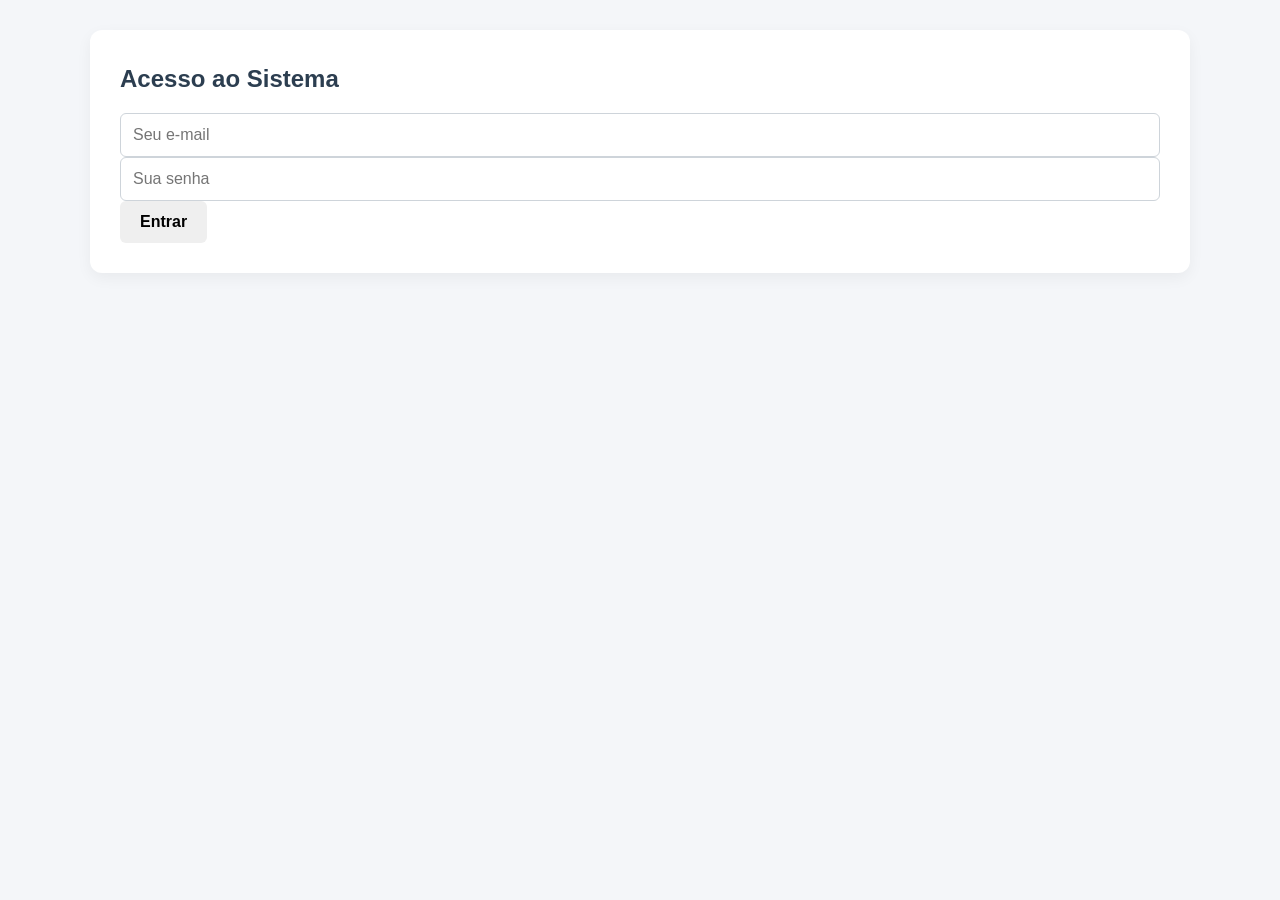
==== index.html @ d8c4f43a "first commit" ====
<!DOCTYPE html>
<html lang="pt-br">
<head>
    <meta charset="UTF-8">
    <title>Login - Marcenaria</title>
    <link rel="stylesheet" href="css/style.css">
</head>
<body>
    <div class="container">
        <h2>Acesso ao Sistema</h2>
        <form id="formLogin">
            <input type="email" id="email" placeholder="Seu e-mail" required>
            <input type="password" id="senha" placeholder="Sua senha" required>
            <button type="submit">Entrar</button>
        </form>
        <p id="mensagem" style="color: red; text-align: center;"></p>
    </div>
    
    <script src="js/config.js"></script>
    <script src="js/login.js"></script>
</body>
</html>
---- css/style.css ----
/* =========================================
   1. RESET E CONFIGURAÇÕES GERAIS
   ========================================= */
* {
    box-sizing: border-box;
    margin: 0;
    padding: 0;
    font-family: 'Segoe UI', Roboto, Helvetica, Arial, sans-serif;
}

body {
    background-color: #f4f6f9; /* Cinza suave e moderno */
    color: #333;
    line-height: 1.6;
    -webkit-font-smoothing: antialiased;
}

h1, h2, h3, h4 {
    color: #2c3e50;
    margin-bottom: 15px;
    font-weight: 600;
}

hr {
    border: 0;
    height: 1px;
    background: #e1e4e8;
    margin: 20px 0;
}

/* Container Principal (Centralizado) */
.container {
    max-width: 1100px;
    margin: 30px auto;
    padding: 30px;
    background: white;
    border-radius: 12px;
    box-shadow: 0 5px 15px rgba(0,0,0,0.05);
}

/* =========================================
   2. BOTÕES (Padronizados)
   ========================================= */
button {
    padding: 12px 20px;
    border: none;
    border-radius: 6px;
    cursor: pointer;
    font-size: 1rem;
    font-weight: 600;
    transition: all 0.2s ease;
    display: inline-flex;
    align-items: center;
    justify-content: center;
}

button:hover {
    opacity: 0.9;
    transform: translateY(-1px);
    box-shadow: 0 2px 5px rgba(0,0,0,0.1);
}

/* Variantes de Cores */
.btn-primary { background-color: #6610f2; color: white; }
.btn-success { background-color: #28a745; color: white; }
.btn-danger  { background-color: #dc3545; color: white; }
.btn-secondary { background-color: #6c757d; color: white; }
.btn-info    { background-color: #17a2b8; color: white; }

/* Tamanhos */
.btn-small { 
    padding: 8px 15px; 
    font-size: 0.9rem; 
    width: auto; 
}

.btn-large { 
    width: 100%; 
    padding: 15px; 
    font-size: 1.2rem; 
    text-transform: uppercase; 
    letter-spacing: 0.5px;
    margin-top: 10px;
}

.width-auto { width: auto !important; }

/* =========================================
   3. FORMULÁRIOS (Inputs e Labels)
   ========================================= */
.form-group {
    margin-bottom: 15px;
}

label {
    display: block;
    margin-bottom: 6px;
    font-weight: 600;
    font-size: 0.9rem;
    color: #555;
}

input, select, textarea {
    width: 100%;
    padding: 12px;
    border: 1px solid #ced4da;
    border-radius: 6px;
    font-size: 1rem;
    background-color: #fff;
    transition: border-color 0.2s;
}

input:focus, select:focus, textarea:focus {
    border-color: #6610f2;
    outline: none;
    box-shadow: 0 0 0 3px rgba(102, 16, 242, 0.1);
}

/* =========================================
   4. LAYOUT DE GRID (Para o Novo Orçamento)
   ========================================= */

/* Cabeçalho da página (Título e Botão Voltar) */
.page-header {
    display: flex;
    justify-content: space-between;
    align-items: center;
    margin-bottom: 20px;
    flex-wrap: wrap; /* Quebra linha no celular */
    gap: 10px;
}

/* Cartões brancos para agrupar campos */
.card-section {
    background: #fff;
    padding: 25px;
    margin-bottom: 25px;
    border-radius: 8px;
    border: 1px solid #eaeaea;
}

.bg-highlight {
    background-color: #f8f9fa; /* Fundo levemente cinza para destaque */
    border: 1px dashed #ced4da;
}

.section-title {
    border-bottom: 2px solid #eee;
    padding-bottom: 10px;
    margin-bottom: 20px;
    color: #2c3e50;
}

/* Grid de 2 Colunas */
.form-grid-2 {
    display: grid;
    grid-template-columns: 1fr 1fr;
    gap: 20px;
    margin-bottom: 10px;
}

/* Grid Personalizado para adicionar itens (Titulo Grande | Qtd Pequena | Valor Médio) */
.form-grid-custom-item {
    display: grid;
    grid-template-columns: 3fr 0.8fr 1.5fr; 
    gap: 15px;
    margin-bottom: 15px;
}

/* =========================================
   5. TABELAS E TOTAIS
   ========================================= */
.table-container {
    overflow-x: auto; /* Permite rolagem horizontal no celular */
    margin-top: 20px;
    border: 1px solid #ddd;
    border-radius: 8px;
}

table {
    width: 100%;
    border-collapse: collapse;
    background: white;
    min-width: 600px; /* Garante que a tabela não esmague no mobile */
}

th, td {
    padding: 15px;
    border-bottom: 1px solid #eee;
    text-align: left;
}

th {
    background-color: #343a40;
    color: white;
    font-weight: 600;
    text-transform: uppercase;
    font-size: 0.85rem;
}

tr:nth-child(even) { background-color: #f9f9f9; }

.text-center { text-align: center; }
.text-right { text-align: right; }

/* Caixa de Total */
.total-box {
    background-color: #343a40;
    color: white;
    padding: 20px;
    text-align: right;
    border-radius: 8px;
    margin-top: 20px;
    display: flex;
    justify-content: flex-end;
    align-items: center;
    gap: 15px;
    font-size: 1.2rem;
}

.valor-destaque {
    font-size: 1.8rem;
    font-weight: 800;
    color: #28a745; /* Verde Sucesso */
}

/* =========================================
   6. ESTILOS DO DASHBOARD (Página Principal)
   ========================================= */
.grid-orcamentos {
    display: grid;
    grid-template-columns: repeat(auto-fill, minmax(300px, 1fr)); 
    gap: 25px;
    margin-top: 20px;
}

.card-orcamento {
    background: #fff;
    border: 1px solid #e1e4e8;
    border-radius: 12px;
    padding: 25px;
    box-shadow: 0 2px 8px rgba(0,0,0,0.04);
    border-left: 6px solid #ccc; 
    display: flex;
    flex-direction: column;
    justify-content: space-between;
    transition: all 0.3s ease;
    min-height: 220px;
}

.card-orcamento:hover { 
    transform: translateY(-5px); 
    box-shadow: 0 12px 24px rgba(0,0,0,0.1); 
}

/* Status e Cores do Dashboard */
.status-Em.Analise { border-left-color: #ffc107 !important; }
.status-Aprovado { border-left-color: #28a745 !important; }
.status-Rejeitado { border-left-color: #dc3545 !important; }

.status-badge {
    padding: 5px 12px;
    border-radius: 20px;
    font-size: 0.75rem;
    font-weight: 700;
    text-transform: uppercase;
    display: inline-block;
}

.status-badge.status-Em.Analise { background-color: #fff3cd; color: #856404; }
.status-badge.status-Aprovado { background-color: #d4edda; color: #155724; }
.status-badge.status-Rejeitado { background-color: #f8d7da; color: #721c24; }

.card-price {
    font-size: 1.8rem;
    font-weight: 800;
    color: #333;
    margin: 15px 0;
}

/* =========================================
   7. MODAL (Janela Flutuante)
   ========================================= */
.modal {
    display: none; 
    position: fixed; 
    z-index: 1000; 
    left: 0; top: 0;
    width: 100%; height: 100%; 
    background-color: rgba(0,0,0,0.5);
    backdrop-filter: blur(2px); /* Efeito de desfoque no fundo */
}

.modal-content {
    background-color: #fefefe;
    margin: 10vh auto; /* 10% do topo */
    padding: 30px;
    border: 0;
    width: 90%;
    max-width: 500px;
    border-radius: 12px;
    box-shadow: 0 10px 30px rgba(0,0,0,0.3);
    position: relative;
    animation: modalFadeIn 0.3s;
}

@keyframes modalFadeIn {
    from { opacity: 0; transform: translateY(-20px); }
    to { opacity: 1; transform: translateY(0); }
}

.close {
    color: #aaa;
    position: absolute;
    top: 15px;
    right: 20px;
    font-size: 28px;
    font-weight: bold;
    cursor: pointer;
    transition: color 0.2s;
}
.close:hover { color: #333; }

/* =========================================
   8. RESPONSIVIDADE (Mobile)
   ========================================= */
@media (max-width: 768px) {
    .container {
        padding: 15px;
        margin: 10px auto;
    }

    /* Transforma grids em coluna única no celular */
    .form-grid-2, 
    .form-grid-custom-item {
        grid-template-columns: 1fr;
        gap: 15px;
    }

    .btn-small {
        width: 100%; /* Botão voltar ocupa a largura toda no celular */
        margin-top: 10px;
    }

    .total-box {
        flex-direction: column;
        align-items: flex-end;
    }
}
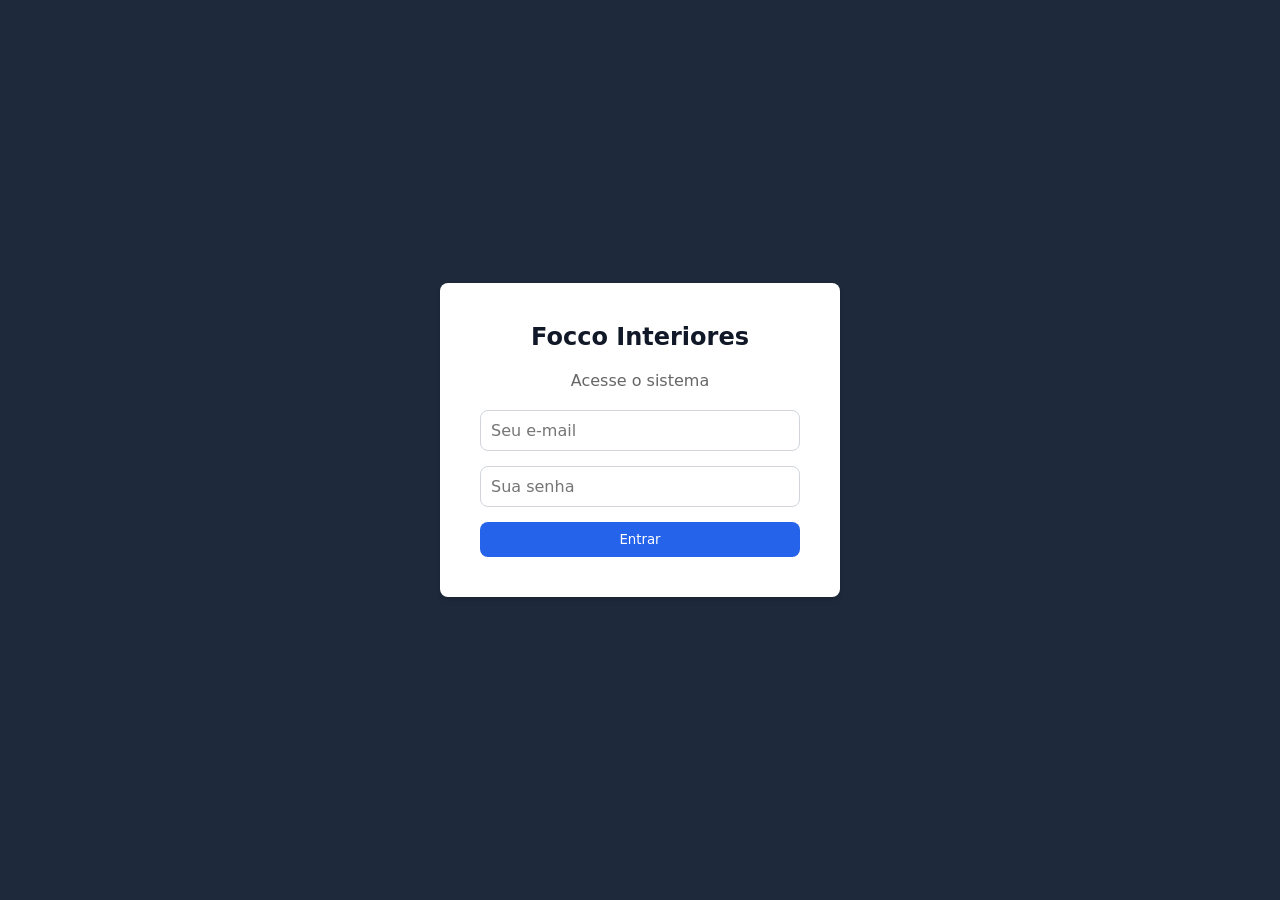
==== commit c485497e: "Iniciando projeto" ====
--- a/index.html
+++ b/index.html
@@ -2,20 +2,24 @@
 <html lang="pt-br">
 <head>
     <meta charset="UTF-8">
-    <title>Login - Marcenaria</title>
+    <meta name="viewport" content="width=device-width, initial-scale=1.0">
+    <title>Login - Focco Interiores</title>
     <link rel="stylesheet" href="css/style.css">
 </head>
-<body>
-    <div class="container">
-        <h2>Acesso ao Sistema</h2>
-        <form id="formLogin">
-            <input type="email" id="email" placeholder="Seu e-mail" required>
-            <input type="password" id="senha" placeholder="Sua senha" required>
-            <button type="submit">Entrar</button>
+<body class="login-body">
+    <div class="card login-card">
+        <h2>Focco Interiores</h2>
+        <p style="margin-bottom: 20px; color: #666;">Acesse o sistema</p>
+        <form id="loginForm">
+            <div class="form-group">
+                <input type="email" id="email" placeholder="Seu e-mail" required>
+            </div>
+            <div class="form-group">
+                <input type="password" id="senha" placeholder="Sua senha" required>
+            </div>
+            <button type="submit" class="btn btn-primary" style="width: 100%;">Entrar</button>
         </form>
-        <p id="mensagem" style="color: red; text-align: center;"></p>
     </div>
-    
     <script src="js/config.js"></script>
     <script src="js/login.js"></script>
 </body>
--- a/css/style.css
+++ b/css/style.css
@@ -1,349 +1,423 @@
-/* =========================================
-   1. RESET E CONFIGURAÇÕES GERAIS
-   ========================================= */
+:root {
+    --primary-color: #2563eb;
+    --primary-hover: #1d4ed8;
+    --bg-color: #f3f4f6;
+    --sidebar-bg: #1e293b;
+    --card-bg: #ffffff;
+    --text-primary: #111827;
+    --text-secondary: #6b7280;
+    --danger: #ef4444;
+    --success: #10b981;
+    --border-radius: 8px;
+    --shadow: 0 4px 6px -1px rgba(0, 0, 0, 0.1), 0 2px 4px -1px rgba(0, 0, 0, 0.06);
+}
+
 * {
-    box-sizing: border-box;
     margin: 0;
     padding: 0;
-    font-family: 'Segoe UI', Roboto, Helvetica, Arial, sans-serif;
+    box-sizing: border-box;
+    font-family: 'Segoe UI', system-ui, sans-serif;
 }
 
 body {
-    background-color: #f4f6f9; /* Cinza suave e moderno */
-    color: #333;
-    line-height: 1.6;
-    -webkit-font-smoothing: antialiased;
-}
-
-h1, h2, h3, h4 {
-    color: #2c3e50;
-    margin-bottom: 15px;
-    font-weight: 600;
-}
-
-hr {
-    border: 0;
-    height: 1px;
-    background: #e1e4e8;
-    margin: 20px 0;
-}
-
-/* Container Principal (Centralizado) */
+    background-color: var(--bg-color);
+    color: var(--text-primary);
+    display: flex;
+    min-height: 100vh;
+}
+
+/* Layout Geral (Dashboard) */
 .container {
-    max-width: 1100px;
-    margin: 30px auto;
+    display: flex;
+    width: 100%;
+}
+
+/* Sidebar */
+.sidebar {
+    width: 250px;
+    background-color: var(--sidebar-bg);
+    color: white;
+    padding: 20px;
+    display: flex;
+    flex-direction: column;
+    justify-content: space-between;
+}
+
+.sidebar h2 {
+    margin-bottom: 2rem;
+    font-size: 1.5rem;
+    text-align: center;
+    color: #60a5fa;
+}
+
+.menu a {
+    display: block;
+    padding: 12px;
+    color: #cbd5e1;
+    text-decoration: none;
+    margin-bottom: 5px;
+    border-radius: var(--border-radius);
+    transition: 0.3s;
+}
+
+.menu a:hover,
+.menu a.active {
+    background-color: #334155;
+    color: white;
+}
+
+.logout-btn {
+    background: none;
+    border: 1px solid #475569;
+    color: #cbd5e1;
+    cursor: pointer;
+    width: 100%;
+    padding: 10px;
+    margin-top: 20px;
+    border-radius: var(--border-radius);
+}
+
+.logout-btn:hover {
+    background: var(--danger);
+    border-color: var(--danger);
+    color: white;
+}
+
+/* Conteúdo Principal */
+.main-content {
+    flex: 1;
     padding: 30px;
-    background: white;
-    border-radius: 12px;
-    box-shadow: 0 5px 15px rgba(0,0,0,0.05);
-}
-
-/* =========================================
-   2. BOTÕES (Padronizados)
-   ========================================= */
-button {
-    padding: 12px 20px;
-    border: none;
-    border-radius: 6px;
-    cursor: pointer;
-    font-size: 1rem;
-    font-weight: 600;
-    transition: all 0.2s ease;
-    display: inline-flex;
-    align-items: center;
-    justify-content: center;
-}
-
-button:hover {
-    opacity: 0.9;
-    transform: translateY(-1px);
-    box-shadow: 0 2px 5px rgba(0,0,0,0.1);
-}
-
-/* Variantes de Cores */
-.btn-primary { background-color: #6610f2; color: white; }
-.btn-success { background-color: #28a745; color: white; }
-.btn-danger  { background-color: #dc3545; color: white; }
-.btn-secondary { background-color: #6c757d; color: white; }
-.btn-info    { background-color: #17a2b8; color: white; }
-
-/* Tamanhos */
-.btn-small { 
-    padding: 8px 15px; 
-    font-size: 0.9rem; 
-    width: auto; 
-}
-
-.btn-large { 
-    width: 100%; 
-    padding: 15px; 
-    font-size: 1.2rem; 
-    text-transform: uppercase; 
-    letter-spacing: 0.5px;
-    margin-top: 10px;
-}
-
-.width-auto { width: auto !important; }
-
-/* =========================================
-   3. FORMULÁRIOS (Inputs e Labels)
-   ========================================= */
-.form-group {
-    margin-bottom: 15px;
-}
-
-label {
-    display: block;
-    margin-bottom: 6px;
-    font-weight: 600;
-    font-size: 0.9rem;
-    color: #555;
-}
-
-input, select, textarea {
-    width: 100%;
-    padding: 12px;
-    border: 1px solid #ced4da;
-    border-radius: 6px;
-    font-size: 1rem;
-    background-color: #fff;
-    transition: border-color 0.2s;
-}
-
-input:focus, select:focus, textarea:focus {
-    border-color: #6610f2;
-    outline: none;
-    box-shadow: 0 0 0 3px rgba(102, 16, 242, 0.1);
-}
-
-/* =========================================
-   4. LAYOUT DE GRID (Para o Novo Orçamento)
-   ========================================= */
-
-/* Cabeçalho da página (Título e Botão Voltar) */
-.page-header {
+    overflow-y: auto;
+}
+
+header {
     display: flex;
     justify-content: space-between;
     align-items: center;
+    margin-bottom: 30px;
+}
+
+h1 {
+    font-size: 1.8rem;
+    color: var(--text-primary);
+}
+
+/* Cards e Tabelas */
+.card {
+    background: var(--card-bg);
+    padding: 20px;
+    border-radius: var(--border-radius);
+    box-shadow: var(--shadow);
     margin-bottom: 20px;
-    flex-wrap: wrap; /* Quebra linha no celular */
-    gap: 10px;
-}
-
-/* Cartões brancos para agrupar campos */
-.card-section {
-    background: #fff;
-    padding: 25px;
-    margin-bottom: 25px;
-    border-radius: 8px;
-    border: 1px solid #eaeaea;
-}
-
-.bg-highlight {
-    background-color: #f8f9fa; /* Fundo levemente cinza para destaque */
-    border: 1px dashed #ced4da;
-}
-
-.section-title {
-    border-bottom: 2px solid #eee;
-    padding-bottom: 10px;
-    margin-bottom: 20px;
-    color: #2c3e50;
-}
-
-/* Grid de 2 Colunas */
-.form-grid-2 {
-    display: grid;
-    grid-template-columns: 1fr 1fr;
-    gap: 20px;
-    margin-bottom: 10px;
-}
-
-/* Grid Personalizado para adicionar itens (Titulo Grande | Qtd Pequena | Valor Médio) */
-.form-grid-custom-item {
-    display: grid;
-    grid-template-columns: 3fr 0.8fr 1.5fr; 
-    gap: 15px;
-    margin-bottom: 15px;
-}
-
-/* =========================================
-   5. TABELAS E TOTAIS
-   ========================================= */
-.table-container {
-    overflow-x: auto; /* Permite rolagem horizontal no celular */
-    margin-top: 20px;
-    border: 1px solid #ddd;
-    border-radius: 8px;
 }
 
 table {
     width: 100%;
     border-collapse: collapse;
-    background: white;
-    min-width: 600px; /* Garante que a tabela não esmague no mobile */
-}
-
-th, td {
+    margin-top: 10px;
+}
+
+th,
+td {
+    padding: 12px;
+    text-align: left;
+    border-bottom: 1px solid #e5e7eb;
+}
+
+th {
+    color: var(--text-secondary);
+    font-weight: 600;
+    font-size: 0.9rem;
+}
+
+tr:hover {
+    background-color: #f9fafb;
+}
+
+/* Botões */
+.btn {
+    padding: 10px 20px;
+    border: none;
+    border-radius: var(--border-radius);
+    cursor: pointer;
+    font-weight: 500;
+    text-decoration: none;
+    display: inline-block;
+    transition: 0.2s;
+}
+
+.btn-primary {
+    background-color: var(--primary-color);
+    color: white;
+}
+
+.btn-primary:hover {
+    background-color: var(--primary-hover);
+}
+
+.btn-danger {
+    background-color: var(--danger);
+    color: white;
+    padding: 6px 12px;
+    font-size: 0.8rem;
+}
+
+.btn-sm {
+    padding: 6px 12px;
+    font-size: 0.8rem;
+}
+
+/* Formulários */
+.form-group {
+    margin-bottom: 15px;
+}
+
+.form-group label {
+    display: block;
+    margin-bottom: 5px;
+    color: var(--text-secondary);
+    font-size: 0.9rem;
+}
+
+.form-group input,
+.form-group select,
+.form-group textarea {
+    width: 100%;
+    padding: 10px;
+    border: 1px solid #d1d5db;
+    border-radius: var(--border-radius);
+    font-size: 1rem;
+}
+
+.form-group input:focus {
+    outline: 2px solid var(--primary-color);
+    border-color: transparent;
+}
+
+/* Tela de Login */
+.login-body {
+    display: flex;
+    justify-content: center;
+    align-items: center;
+    height: 100vh;
+    background-color: var(--sidebar-bg);
+}
+
+.login-card {
+    width: 400px;
+    padding: 40px;
+    text-align: center;
+}
+
+.login-card h2 {
+    margin-bottom: 20px;
+    color: var(--text-primary);
+}
+
+/* Utilitários */
+.hidden {
+    display: none;
+}
+
+.status-badge {
+    padding: 4px 8px;
+    border-radius: 12px;
+    font-size: 0.75rem;
+    font-weight: 600;
+}
+
+.status-aprovado {
+    background: #d1fae5;
+    color: #065f46;
+}
+
+.status-pendente {
+    background: #fef3c7;
+    color: #92400e;
+}
+
+.status-rejeitado {
+    background: #fee2e2;
+    color: #991b1b;
+}
+
+/* --- ESTILOS DE IMPRESSÃO (A4) --- */
+@media print {
+    @page {
+        size: A4;
+        margin: 1.5cm;
+    }
+
+    /* Esconde o que não deve sair no papel */
+    .sidebar,
+    .btn,
+    header,
+    #loading,
+    #painel-acoes,
+    .no-print {
+        display: none !important;
+    }
+
+    /* Reseta o layout para folha branca */
+    body,
+    .main-content,
+    .container {
+        background: white !important;
+        color: black !important;
+        margin: 0 !important;
+        padding: 0 !important;
+        width: 100% !important;
+        height: auto !important;
+        display: block !important;
+        overflow: visible !important;
+    }
+
+    /* Ajuste dos Cards para parecerem seções do documento */
+    .card {
+        box-shadow: none !important;
+        border: 1px solid #ddd !important;
+        margin-bottom: 20px !important;
+        page-break-inside: avoid;
+        /* Evita quebrar tabela no meio */
+    }
+
+    /* Cabeçalho de Impressão (Só aparece na impressão) */
+    .print-only {
+        display: block !important;
+    }
+
+    /* Estilo da Tabela para Impressão */
+    table {
+        border: 1px solid #000;
+        width: 100%;
+    }
+
+    th {
+        background-color: #eee !important;
+        color: black !important;
+        border-bottom: 2px solid #000;
+        -webkit-print-color-adjust: exact; /* Para Chrome/Safari/Edge antigos */
+        print-color-adjust: exact;/* Padrão oficial moderno (Firefox, etc) */
+        /* Força cor de fundo */
+    }
+
+    td {
+        border-bottom: 1px solid #ccc;
+    }
+
+    /* Rodapé com Assinaturas */
+    .assinaturas {
+        margin-top: 50px;
+        display: flex;
+        justify-content: space-between;
+        page-break-inside: avoid;
+    }
+
+    .linha-assinatura {
+        width: 40%;
+        border-top: 1px solid #000;
+        text-align: center;
+        padding-top: 5px;
+        font-size: 0.9rem;
+    }
+}
+
+/* Esconde elementos de impressão na tela normal */
+.print-only {
+    display: none;
+}
+
+.container-assinaturas {
+    display: flex; /* Faz os itens ficarem lado a lado */
+    justify-content: space-between; /* Separa um para cada ponta */
+    margin-top: 50px; /* Espaço para não grudar nas observações */
+    page-break-inside: avoid; /* Evita quebra de página no meio da assinatura na impressão */
+}
+
+.assinatura-box {
+    width: 45%; /* Cada assinatura ocupa um pouco menos da metade */
+    text-align: center;
+}
+
+.linha-assinatura {
+    margin-bottom: 5px;
+    font-weight: bold;
+}
+
+/* Utilitários para esconder/mostrar */
+.hidden { display: none !important; }
+
+/* Só mostra na impressão (cabeçalho formal, assinaturas) */
+.print-only { display: none; }
+
+/* Botão de Excluir (Lixeira) na tabela */
+.btn-icon-delete {
+    background: none;
+    border: none;
+    cursor: pointer;
+    font-size: 1.1rem;
+    transition: transform 0.2s;
+}
+.btn-icon-delete:hover {
+    color: red;
+    transform: scale(1.2);
+}
+
+/* Formulário de Novo Item (Abaixo da tabela) */
+.novo-item-form {
+    margin-top: 15px;
     padding: 15px;
-    border-bottom: 1px solid #eee;
-    text-align: left;
-}
-
-th {
-    background-color: #343a40;
-    color: white;
-    font-weight: 600;
-    text-transform: uppercase;
-    font-size: 0.85rem;
-}
-
-tr:nth-child(even) { background-color: #f9f9f9; }
-
-.text-center { text-align: center; }
-.text-right { text-align: right; }
-
-/* Caixa de Total */
-.total-box {
-    background-color: #343a40;
-    color: white;
-    padding: 20px;
-    text-align: right;
+    background-color: #f8fafc;
+    border: 1px dashed #cbd5e1;
     border-radius: 8px;
-    margin-top: 20px;
-    display: flex;
-    justify-content: flex-end;
+}
+.form-row {
+    display: flex;
+    gap: 10px;
     align-items: center;
-    gap: 15px;
-    font-size: 1.2rem;
-}
-
-.valor-destaque {
-    font-size: 1.8rem;
-    font-weight: 800;
-    color: #28a745; /* Verde Sucesso */
-}
-
-/* =========================================
-   6. ESTILOS DO DASHBOARD (Página Principal)
-   ========================================= */
-.grid-orcamentos {
-    display: grid;
-    grid-template-columns: repeat(auto-fill, minmax(300px, 1fr)); 
-    gap: 25px;
-    margin-top: 20px;
-}
-
-.card-orcamento {
-    background: #fff;
-    border: 1px solid #e1e4e8;
-    border-radius: 12px;
-    padding: 25px;
-    box-shadow: 0 2px 8px rgba(0,0,0,0.04);
-    border-left: 6px solid #ccc; 
-    display: flex;
-    flex-direction: column;
-    justify-content: space-between;
-    transition: all 0.3s ease;
-    min-height: 220px;
-}
-
-.card-orcamento:hover { 
-    transform: translateY(-5px); 
-    box-shadow: 0 12px 24px rgba(0,0,0,0.1); 
-}
-
-/* Status e Cores do Dashboard */
-.status-Em.Analise { border-left-color: #ffc107 !important; }
-.status-Aprovado { border-left-color: #28a745 !important; }
-.status-Rejeitado { border-left-color: #dc3545 !important; }
-
-.status-badge {
-    padding: 5px 12px;
-    border-radius: 20px;
-    font-size: 0.75rem;
-    font-weight: 700;
-    text-transform: uppercase;
-    display: inline-block;
-}
-
-.status-badge.status-Em.Analise { background-color: #fff3cd; color: #856404; }
-.status-badge.status-Aprovado { background-color: #d4edda; color: #155724; }
-.status-badge.status-Rejeitado { background-color: #f8d7da; color: #721c24; }
-
-.card-price {
-    font-size: 1.8rem;
-    font-weight: 800;
-    color: #333;
-    margin: 15px 0;
-}
-
-/* =========================================
-   7. MODAL (Janela Flutuante)
-   ========================================= */
-.modal {
-    display: none; 
-    position: fixed; 
-    z-index: 1000; 
-    left: 0; top: 0;
-    width: 100%; height: 100%; 
-    background-color: rgba(0,0,0,0.5);
-    backdrop-filter: blur(2px); /* Efeito de desfoque no fundo */
-}
-
-.modal-content {
-    background-color: #fefefe;
-    margin: 10vh auto; /* 10% do topo */
-    padding: 30px;
-    border: 0;
-    width: 90%;
-    max-width: 500px;
-    border-radius: 12px;
-    box-shadow: 0 10px 30px rgba(0,0,0,0.3);
-    position: relative;
-    animation: modalFadeIn 0.3s;
-}
-
-@keyframes modalFadeIn {
-    from { opacity: 0; transform: translateY(-20px); }
-    to { opacity: 1; transform: translateY(0); }
-}
-
-.close {
-    color: #aaa;
-    position: absolute;
-    top: 15px;
-    right: 20px;
-    font-size: 28px;
-    font-weight: bold;
-    cursor: pointer;
-    transition: color 0.2s;
-}
-.close:hover { color: #333; }
-
-/* =========================================
-   8. RESPONSIVIDADE (Mobile)
-   ========================================= */
-@media (max-width: 768px) {
-    .container {
-        padding: 15px;
-        margin: 10px auto;
-    }
-
-    /* Transforma grids em coluna única no celular */
-    .form-grid-2, 
-    .form-grid-custom-item {
-        grid-template-columns: 1fr;
-        gap: 15px;
-    }
-
-    .btn-small {
-        width: 100%; /* Botão voltar ocupa a largura toda no celular */
-        margin-top: 10px;
-    }
-
-    .total-box {
-        flex-direction: column;
-        align-items: flex-end;
+    flex-wrap: wrap;
+}
+
+/* Configurações de Impressão (A4 e Assinaturas) */
+@media print {
+    @page { size: A4; margin: 1cm; }
+
+    /* Esconde menus, botões e sidebar na hora de imprimir */
+    .sidebar, .btn, header, .no-print, .novo-item-form {
+        display: none !important;
+    }
+
+    body, .main-content, .container {
+        background: white !important;
+        color: black !important;
+        margin: 0 !important;
+        padding: 0 !important;
+        display: block !important;
+    }
+
+    .card {
+        box-shadow: none !important;
+        border: 1px solid #ddd !important;
+        margin-bottom: 10px !important;
+    }
+
+    .print-only { display: block !important; }
+
+    /* Assinaturas Lado a Lado */
+    .container-assinaturas {
+        display: flex !important;
+        justify-content: space-between;
+        margin-top: 50px;
+        page-break-inside: avoid;
+    }
+    
+    .assinatura-box {
+        width: 45%;
+        text-align: center;
+    }
+    
+    .linha-assinatura {
+        border-top: 1px solid #000;
+        margin-bottom: 5px;
     }
 }
